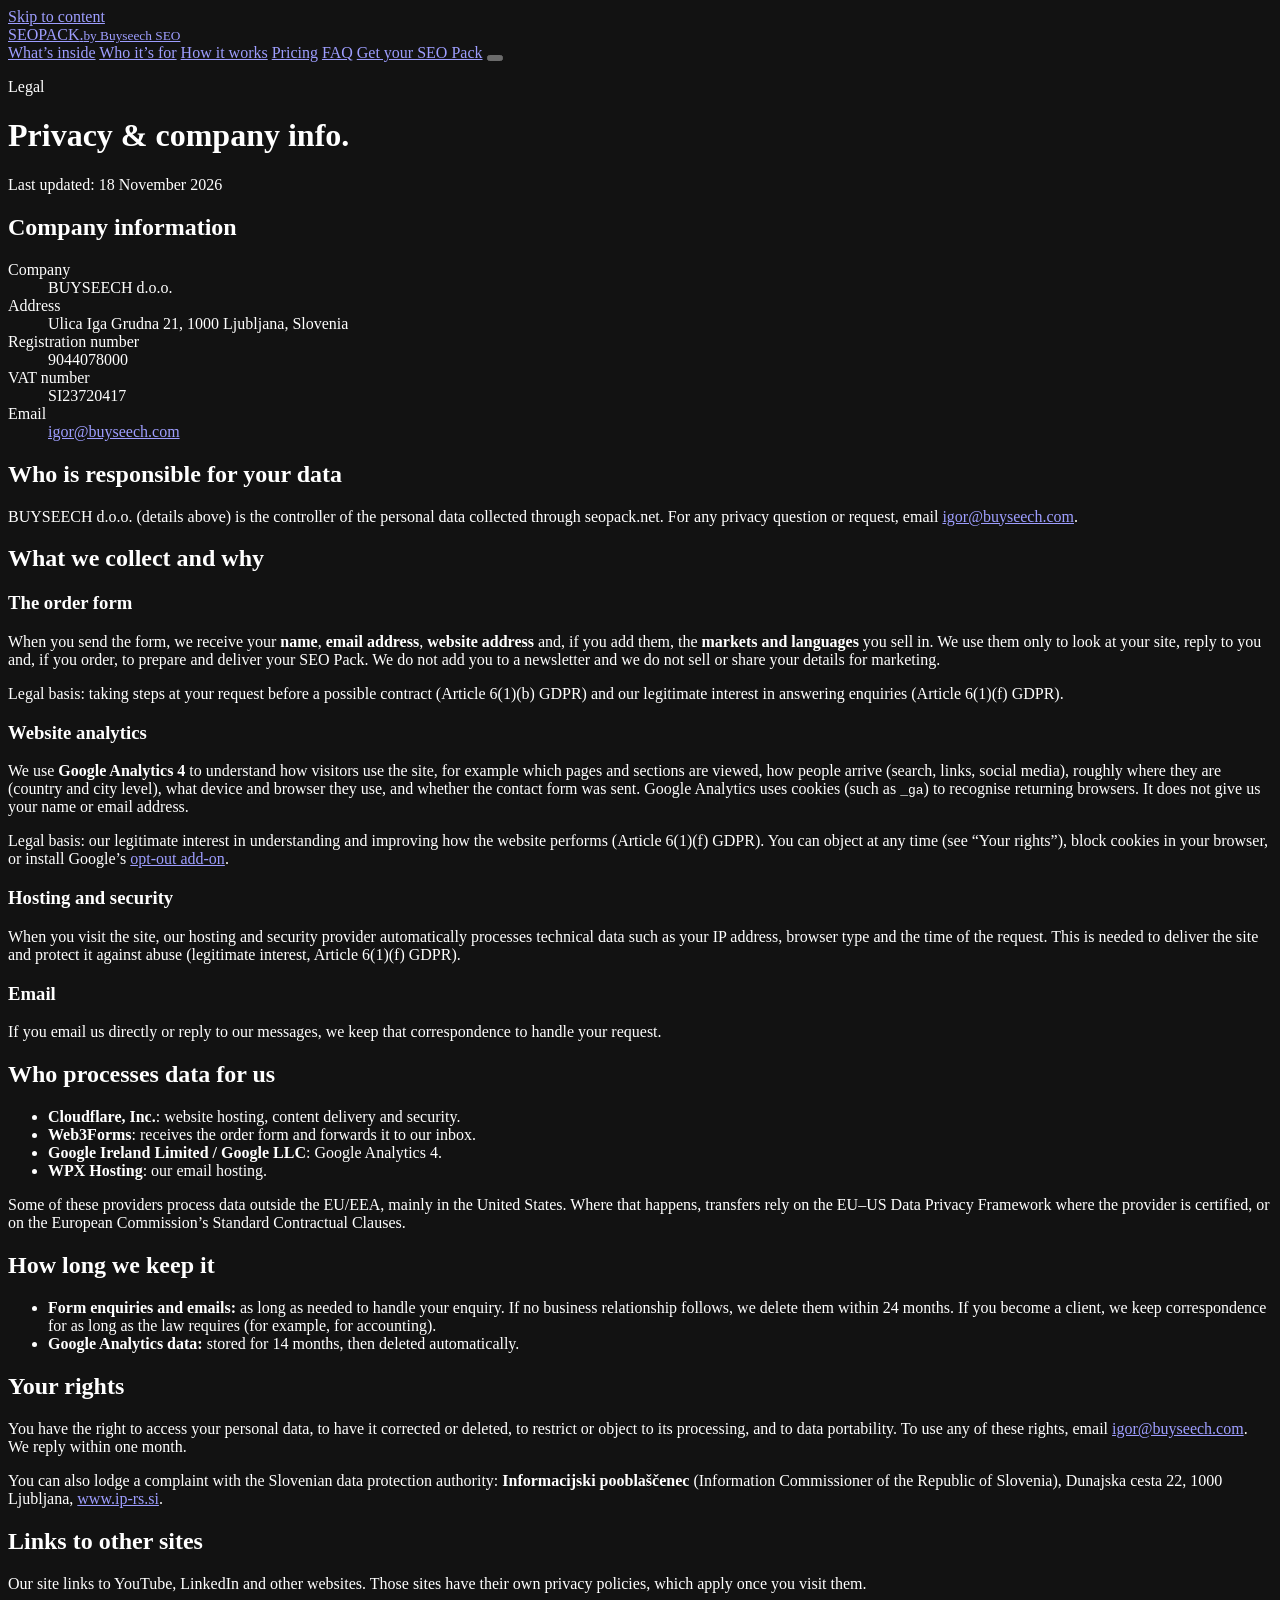
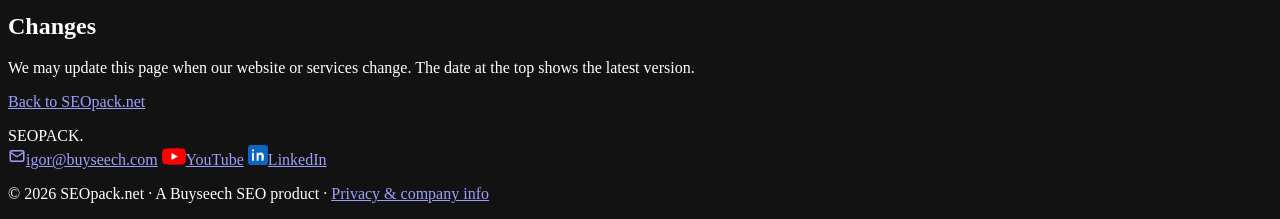
==== public/privacy.html @ 4eadfcd0 "SEOpack.net one-page sales site (same setup as buyseech.com) Static site served by Cloudflare from p" ====
<!doctype html>
<html lang="en">
<head>
<meta charset="utf-8">
<meta name="viewport" content="width=device-width, initial-scale=1">
<!-- Google Analytics 4: add SEOpack's own GA4 snippet here (same as index.html). -->
<title>Privacy Policy &amp; Company Information | SEOpack</title>
<meta name="description" content="How BUYSEECH d.o.o. handles personal data on seopack.net, plus our company details: address, registration and VAT number.">
<link rel="canonical" href="https://seopack.net/privacy">
<meta name="robots" content="index, follow">
<meta property="og:type" content="website">
<meta property="og:site_name" content="SEOpack">
<meta property="og:title" content="Privacy Policy &amp; Company Information | SEOpack">
<meta property="og:description" content="How BUYSEECH d.o.o. handles personal data on seopack.net, plus our company details.">
<meta property="og:url" content="https://seopack.net/privacy">
<meta property="og:image" content="https://seopack.net/assets/img/igor-buyseech.jpg">
<meta name="twitter:card" content="summary_large_image">
<meta name="theme-color" content="#04091A">
<meta name="color-scheme" content="dark">
<link rel="icon" href="/favicon.svg" type="image/svg+xml">
<link rel="stylesheet" href="/styles.css?v=1.0">
</head>
<body>
<a class="skip" href="#main">Skip to content</a>
<header class="site-header">
  <nav class="wrap nav" aria-label="Main">
    <a class="logo sp-logo" href="/#top">SEOPACK<span>.</span><small>by Buyseech SEO</small></a>
    <div class="nav-links">
      <a href="/#inside">What&rsquo;s inside</a>
      <a href="/#fit">Who it&rsquo;s for</a>
      <a href="/#how">How it works</a>
      <a href="/#pricing">Pricing</a>
      <a href="/#faq">FAQ</a>
      <a class="btn btn--sm" href="/#order">Get your SEO Pack</a>
      <button class="nav-toggle" type="button" aria-label="Open menu" aria-expanded="false" aria-controls="mobile-menu"><span></span><span></span><span></span></button>
    </div>
  </nav>
  <div class="mobile-menu" id="mobile-menu" hidden>
    <a href="/#inside">What&rsquo;s inside</a>
    <a href="/#fit">Who it&rsquo;s for</a>
    <a href="/#how">How it works</a>
    <a href="/#pricing">Pricing</a>
    <a href="/#faq">FAQ</a>
  </div>
</header>

<main id="main" class="legal">
  <div class="wrap legal-in">
    <p class="eyebrow">Legal</p>
    <h1 class="h2">Privacy &amp; <span>company info.</span></h1>
    <p class="legal-date">Last updated: 18 November 2026</p>

    <section class="legal-card" aria-labelledby="company">
      <h2 id="company">Company information</h2>
      <dl class="legal-dl">
        <dt>Company</dt><dd>BUYSEECH d.o.o.</dd>
        <dt>Address</dt><dd>Ulica Iga Grudna 21, 1000 Ljubljana, Slovenia</dd>
        <dt>Registration number</dt><dd>9044078000</dd>
        <dt>VAT number</dt><dd>SI23720417</dd>
        <dt>Email</dt><dd><a href="mailto:igor@buyseech.com">igor@buyseech.com</a></dd>
      </dl>
    </section>

    <h2>Who is responsible for your data</h2>
    <p>BUYSEECH d.o.o. (details above) is the controller of the personal data collected through seopack.net. For any privacy question or request, email <a href="mailto:igor@buyseech.com">igor@buyseech.com</a>.</p>

    <h2>What we collect and why</h2>
    <h3>The order form</h3>
    <p>When you send the form, we receive your <strong>name</strong>, <strong>email address</strong>, <strong>website address</strong> and, if you add them, the <strong>markets and languages</strong> you sell in. We use them only to look at your site, reply to you and, if you order, to prepare and deliver your SEO Pack. We do not add you to a newsletter and we do not sell or share your details for marketing.</p>
    <p>Legal basis: taking steps at your request before a possible contract (Article 6(1)(b) GDPR) and our legitimate interest in answering enquiries (Article 6(1)(f) GDPR).</p>
    <h3>Website analytics</h3>
    <p>We use <strong>Google Analytics 4</strong> to understand how visitors use the site, for example which pages and sections are viewed, how people arrive (search, links, social media), roughly where they are (country and city level), what device and browser they use, and whether the contact form was sent. Google Analytics uses cookies (such as <code>_ga</code>) to recognise returning browsers. It does not give us your name or email address.</p>
    <p>Legal basis: our legitimate interest in understanding and improving how the website performs (Article 6(1)(f) GDPR). You can object at any time (see “Your rights”), block cookies in your browser, or install Google’s <a href="https://tools.google.com/dlpage/gaoptout" target="_blank" rel="noopener">opt-out add-on</a>.</p>
    <h3>Hosting and security</h3>
    <p>When you visit the site, our hosting and security provider automatically processes technical data such as your IP address, browser type and the time of the request. This is needed to deliver the site and protect it against abuse (legitimate interest, Article 6(1)(f) GDPR).</p>
    <h3>Email</h3>
    <p>If you email us directly or reply to our messages, we keep that correspondence to handle your request.</p>

    <h2>Who processes data for us</h2>
    <ul>
      <li><strong>Cloudflare, Inc.</strong>: website hosting, content delivery and security.</li>
      <li><strong>Web3Forms</strong>: receives the order form and forwards it to our inbox.</li>
      <li><strong>Google Ireland Limited / Google LLC</strong>: Google Analytics 4.</li>
      <li><strong>WPX Hosting</strong>: our email hosting.</li>
    </ul>
    <p>Some of these providers process data outside the EU/EEA, mainly in the United States. Where that happens, transfers rely on the EU–US Data Privacy Framework where the provider is certified, or on the European Commission’s Standard Contractual Clauses.</p>

    <h2>How long we keep it</h2>
    <ul>
      <li><strong>Form enquiries and emails:</strong> as long as needed to handle your enquiry. If no business relationship follows, we delete them within 24 months. If you become a client, we keep correspondence for as long as the law requires (for example, for accounting).</li>
      <li><strong>Google Analytics data:</strong> stored for 14 months, then deleted automatically.</li>
    </ul>

    <h2>Your rights</h2>
    <p>You have the right to access your personal data, to have it corrected or deleted, to restrict or object to its processing, and to data portability. To use any of these rights, email <a href="mailto:igor@buyseech.com">igor@buyseech.com</a>. We reply within one month.</p>
    <p>You can also lodge a complaint with the Slovenian data protection authority: <strong>Informacijski pooblaščenec</strong> (Information Commissioner of the Republic of Slovenia), Dunajska cesta 22, 1000 Ljubljana, <a href="https://www.ip-rs.si" target="_blank" rel="noopener">www.ip-rs.si</a>.</p>

    <h2>Links to other sites</h2>
    <p>Our site links to YouTube, LinkedIn and other websites. Those sites have their own privacy policies, which apply once you visit them.</p>

    <h2>Changes</h2>
    <p>We may update this page when our website or services change. The date at the top shows the latest version.</p>

    <p class="legal-back"><a class="btn" href="/">Back to SEOpack.net</a></p>
  </div>
</main>

<footer class="site-footer">
  <div class="wrap footer-in">
    <div class="footer-top">
      <span class="footer-logo">SEOPACK<span>.</span></span>
      <div class="footer-links">
        <a href="mailto:igor@buyseech.com"><svg viewBox="0 0 24 24" width="18" height="18" fill="none" stroke="currentColor" stroke-width="2" stroke-linecap="round" stroke-linejoin="round" aria-hidden="true" focusable="false"><rect x="3" y="5" width="18" height="14" rx="2"/><path d="M3 7l9 6 9-6"/></svg><span>igor@buyseech.com</span></a>
        <a href="https://www.youtube.com/@Buyseech" target="_blank" rel="noopener"><svg viewBox="0 0 68 48" width="24" height="17" aria-hidden="true" focusable="false"><path d="M66.5 7.7a8.5 8.5 0 0 0-6-6C55.2.3 34 .3 34 .3S12.8.3 7.5 1.7a8.5 8.5 0 0 0-6 6C.1 13 .1 24 .1 24s0 11 1.4 16.3a8.5 8.5 0 0 0 6 6C12.8 47.7 34 47.7 34 47.7s21.2 0 26.5-1.4a8.5 8.5 0 0 0 6-6C67.9 35 67.9 24 67.9 24s0-11-1.4-16.3z" fill="#FF0000"/><path d="M27 34V14l18 10z" fill="#fff"/></svg><span>YouTube</span></a>
        <a href="https://www.linkedin.com/in/igor-buyseech" target="_blank" rel="noopener"><svg viewBox="0 0 24 24" width="20" height="20" aria-hidden="true" focusable="false"><rect width="24" height="24" rx="4" fill="#0A66C2"/><path fill="#fff" d="M7.1 9.3H4.8V19h2.3V9.3zM6 5a1.35 1.35 0 1 0 0 2.7A1.35 1.35 0 0 0 6 5zm13.2 8.8c0-2.6-1.4-4.7-4-4.7-1.3 0-2.2.7-2.6 1.4V9.3H10.4V19h2.3v-4.8c0-1.3.3-2.6 1.9-2.6 1.6 0 1.6 1.5 1.6 2.7V19h2.3l.7-5.2z"/></svg><span>LinkedIn</span></a>
      </div>
    </div>
    <p class="footer-copy">© 2026 SEOpack.net · A Buyseech SEO product · <a href="/privacy">Privacy &amp; company info</a></p>
  </div>
</footer>

<script src="/site.js?v=1.0" defer></script>
</body>
</html>
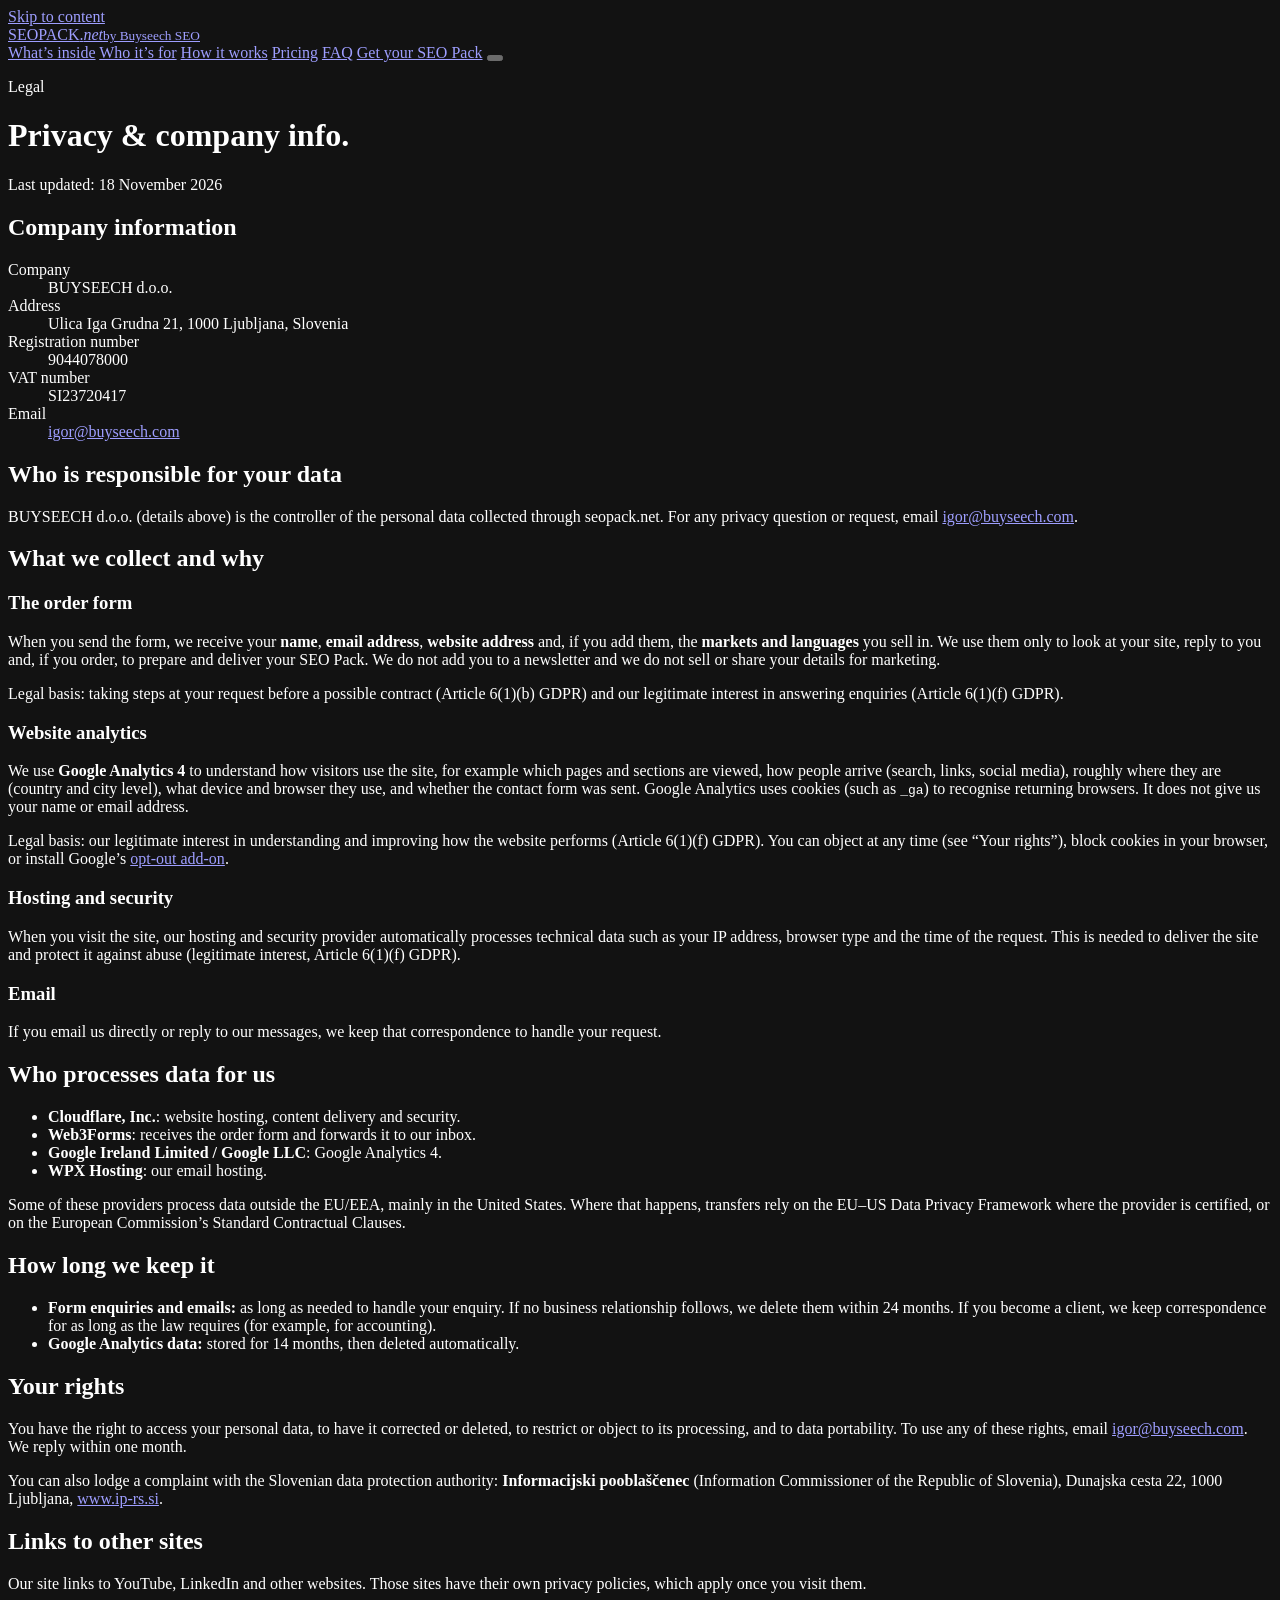
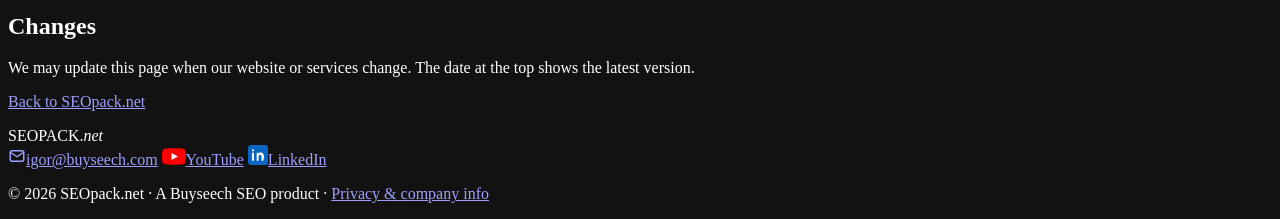
==== commit 439f0452: "Price to $1,990, SEOPACK.net logo, new hero and problem copy - Hero: new headline, removed eyebrow, " ====
--- a/public/privacy.html
+++ b/public/privacy.html
@@ -18,20 +18,20 @@
 <meta name="theme-color" content="#04091A">
 <meta name="color-scheme" content="dark">
 <link rel="icon" href="/favicon.svg" type="image/svg+xml">
-<link rel="stylesheet" href="/styles.css?v=1.0">
+<link rel="stylesheet" href="/styles.css?v=1.1">
 </head>
 <body>
 <a class="skip" href="#main">Skip to content</a>
 <header class="site-header">
   <nav class="wrap nav" aria-label="Main">
-    <a class="logo sp-logo" href="/#top">SEOPACK<span>.</span><small>by Buyseech SEO</small></a>
+    <a class="logo sp-logo" href="/#top">SEOPACK<span>.</span><i>net</i><small>by Buyseech SEO</small></a>
     <div class="nav-links">
       <a href="/#inside">What&rsquo;s inside</a>
       <a href="/#fit">Who it&rsquo;s for</a>
       <a href="/#how">How it works</a>
       <a href="/#pricing">Pricing</a>
       <a href="/#faq">FAQ</a>
-      <a class="btn btn--sm" href="/#order">Get your SEO Pack</a>
+      <a class="btn btn--sm sp-nav-btn" href="/#order">Get your SEO Pack</a>
       <button class="nav-toggle" type="button" aria-label="Open menu" aria-expanded="false" aria-controls="mobile-menu"><span></span><span></span><span></span></button>
     </div>
   </nav>
@@ -108,7 +108,7 @@
 <footer class="site-footer">
   <div class="wrap footer-in">
     <div class="footer-top">
-      <span class="footer-logo">SEOPACK<span>.</span></span>
+      <span class="footer-logo sp-logo">SEOPACK<span>.</span><i>net</i></span>
       <div class="footer-links">
         <a href="mailto:igor@buyseech.com"><svg viewBox="0 0 24 24" width="18" height="18" fill="none" stroke="currentColor" stroke-width="2" stroke-linecap="round" stroke-linejoin="round" aria-hidden="true" focusable="false"><rect x="3" y="5" width="18" height="14" rx="2"/><path d="M3 7l9 6 9-6"/></svg><span>igor@buyseech.com</span></a>
         <a href="https://www.youtube.com/@Buyseech" target="_blank" rel="noopener"><svg viewBox="0 0 68 48" width="24" height="17" aria-hidden="true" focusable="false"><path d="M66.5 7.7a8.5 8.5 0 0 0-6-6C55.2.3 34 .3 34 .3S12.8.3 7.5 1.7a8.5 8.5 0 0 0-6 6C.1 13 .1 24 .1 24s0 11 1.4 16.3a8.5 8.5 0 0 0 6 6C12.8 47.7 34 47.7 34 47.7s21.2 0 26.5-1.4a8.5 8.5 0 0 0 6-6C67.9 35 67.9 24 67.9 24s0-11-1.4-16.3z" fill="#FF0000"/><path d="M27 34V14l18 10z" fill="#fff"/></svg><span>YouTube</span></a>
